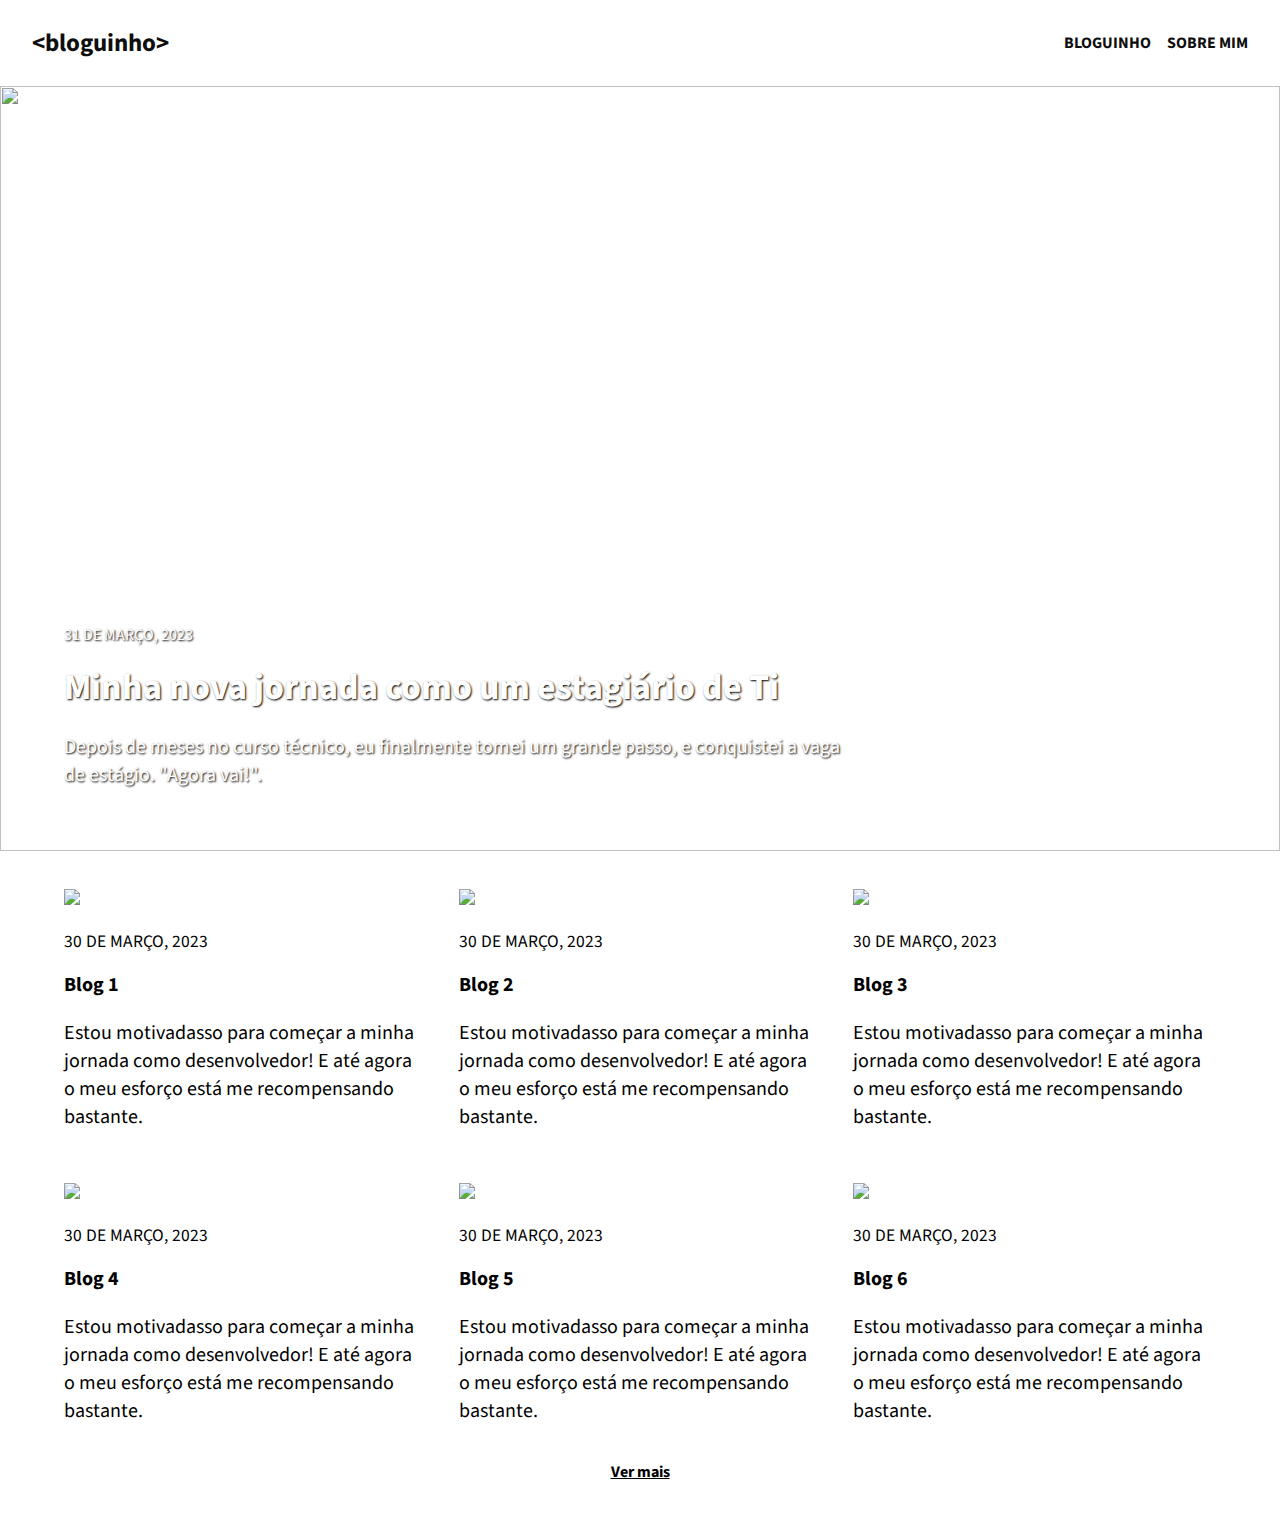
==== index.html @ e61fa1fe "arrumando responsividade no index.html" ====
<!DOCTYPE html>
<html lang="en">
  <head>
    <meta charset="UTF-8" />
    <meta http-equiv="X-UA-Compatible" content="IE=edge" />
    <meta name="viewport" content="width=device-width, initial-scale=1.0" />
    <title>Document</title>
    <link rel="preconnect" href="https://fonts.googleapis.com" />
    <link rel="preconnect" href="https://fonts.gstatic.com" crossorigin />
    <link
      href="https://fonts.googleapis.com/css2?family=Source+Sans+Pro:wght@400;700&display=swap"
      rel="stylesheet"
    />
    <script
      src="https://kit.fontawesome.com/83ab32b57d.js"
      crossorigin="anonymous"
    ></script>
    <link rel="stylesheet" href="indexStyle.css" />
  </head>

  <body>
    <header>
      <div class="logo">
        <h3>&lt;bloguinho&gt;</h3>
      </div>
      <div class="nav">
        <ul>
          <li><a href="index.html">Bloguinho</a></li>
          <li><a href="sobremim.html">Sobre Mim</a></li>
        </ul>
      </div>
    </header>
    <main>
      <section>
        <a href="post.html">
          <div class="wrapper-main-image">
            <img
              class="main-image"
              src="https://images.unsplash.com/photo-1542831371-29b0f74f9713?ixlib=rb-4.0.3&ixid=MnwxMjA3fDB8MHxzZWFyY2h8M3x8cHJvZ3JhbW1pbmd8ZW58MHx8MHx8&w=1000&q=80"
            />
            <div class="text-image">
              <p class="date">31 DE MARÇO, 2023</p>
              <h1>Minha nova jornada como um estagiário de Ti</h1>
              <div class="main-image-paragraph">
                <p>
                  Depois de meses no curso técnico, eu finalmente tomei um
                  grande passo, e conquistei a vaga de estágio. "Agora vai!".
                </p>
              </div>
            </div>
          </div>
        </a>
      </section>
      <section class="recent-posts">
        <div class="items">
            <a href="post.html" class="item-page">
                <img class="post-img" src="https://images.unsplash.com/photo-1542831371-29b0f74f9713?ixlib=rb-4.0.3&ixid=MnwxMjA3fDB8MHxzZWFyY2h8M3x8cHJvZ3JhbW1pbmd8ZW58MHx8MHx8&w=1000&q=80">
                <p class="date">30 DE MARÇO, 2023</p>
                <h2>Blog 1</h2>
                <p>Estou motivadasso para começar a minha jornada como desenvolvedor! E até agora o meu esforço está me recompensando bastante.</p>
            </a>
            <a href="post.html" class="item-page">
                <img class="post-img" src="https://images.unsplash.com/photo-1496181133206-80ce9b88a853?ixlib=rb-4.0.3&ixid=MnwxMjA3fDB8MHxwaG90by1wYWdlfHx8fGVufDB8fHx8&auto=format&fit=crop&w=1171&q=80">
                <p class="date">30 DE MARÇO, 2023</p>
                <h2>Blog 2</h2>
                <p>Estou motivadasso para começar a minha jornada como desenvolvedor! E até agora o meu esforço está me recompensando bastante.</p>
            </a>
            <a href="post.html" class="item-page">
                <img class="post-img" src="https://images.unsplash.com/photo-1512314889357-e157c22f938d?ixlib=rb-4.0.3&ixid=MnwxMjA3fDB8MHxzZWFyY2h8NXx8aWRlYXxlbnwwfHwwfHw%3D&w=1000&q=80">
                <p class="date">30 DE MARÇO, 2023</p>
                <h2>Blog 3</h2>
                <p>Estou motivadasso para começar a minha jornada como desenvolvedor! E até agora o meu esforço está me recompensando bastante.</p>
            </a>
            <a href="post.html" class="item-page">
                <img class="post-img" src="https://images.unsplash.com/photo-1617471346061-5d329ab9c574?ixlib=rb-4.0.3&ixid=MnwxMjA3fDB8MHxzZWFyY2h8Mnx8Y29tcHV0ZXIlMjBwcm9ncmFtbWluZ3xlbnwwfHwwfHw%3D&auto=format&fit=crop&w=500&q=60">
                <p class="date">30 DE MARÇO, 2023</p>
                <h2>Blog 4</h2>
                <p>Estou motivadasso para começar a minha jornada como desenvolvedor! E até agora o meu esforço está me recompensando bastante.</p>
            </a>
            <a href="post.html" class="item-page">
                <img class="post-img" src="https://images.unsplash.com/photo-1456324504439-367cee3b3c32?ixlib=rb-4.0.3&ixid=MnwxMjA3fDB8MHxwaG90by1wYWdlfHx8fGVufDB8fHx8&auto=format&fit=crop&w=870&q=80">
                <p class="date">30 DE MARÇO, 2023</p>
                <h2>Blog 5</h2>
                <p>Estou motivadasso para começar a minha jornada como desenvolvedor! E até agora o meu esforço está me recompensando bastante.</p>
            </a>
            <a href="post.html" class="item-page">
                <img class="post-img" src="https://images.unsplash.com/photo-1483058712412-4245e9b90334?ixlib=rb-4.0.3&ixid=MnwxMjA3fDB8MHxzZWFyY2h8M3x8cHJvZHVjdGl2aXR5fGVufDB8fDB8fA%3D%3D&auto=format&fit=crop&w=500&q=60">
                <p class="date">30 DE MARÇO, 2023</p>
                <h2>Blog 6</h2>
                <p>Estou motivadasso para começar a minha jornada como desenvolvedor! E até agora o meu esforço está me recompensando bastante.</p>
            </a>
        </div>
        <a class="see-more" href="/">Ver mais</a>
    </section>
    </main>
  </body>
</html>
---- indexStyle.css ----
*, *::before, *::after{
    box-sizing: border-box;
    /* soluciona todos os problemas de espaço */
}
html, body{
    margin: 0;
    padding: 0;
    font-size: 16px;
    font-family: 'Source Sans Pro', sans-serif;
}
/* TIPOGRAFIA */
h3{
    font-size: 1.25em;
    margin: 0;
}
i{
    font-size: 1.25rem;
}
p{
    font-size: 1.25em;
    letter-spacing: 1.5;
}

.date{
    font-size: 1.09375em;
}

h2{
    font-size: 1.25em;
}
h1{
    font-size: 2.5rem;
    letter-spacing: 1.5;
    padding-top: 0;
    margin-top: 0;
    margin-bottom: 0;
}
/* RESTO */
header{
    display: flex;
    flex-direction: row;
    justify-content: flex-start;
    align-items: center;
    padding: 1rem 2rem;
    background-color: #ffffff;
}
.logo{
    color: #0E0E0E;
    font-size: 1.25rem;
    display: flex;
    gap: 0.25rem;
    align-items: center;
    justify-content: left;
    transition: 0.25s;
    cursor:pointer;
    width: 20%;
    flex-wrap: wrap;
    margin-right: 2rem;

}
.nav{
    width: 80%;
    display: flex;
    justify-content: flex-end;
}
.logo h3{
    white-space: nowrap;
}
ul{
    display: flex;
    justify-content: center;
    align-items: center;
}
li{
    margin-left: 1rem;
    text-decoration: none;
    list-style: none;
}
li > a{
    font-size: 1rem;
    font-weight: 700;
    text-transform: uppercase;
    text-decoration: none;
    color: #0E0E0E;
    transition: 0.25s;
}
li > a:hover{
    color: #be123c;
    transition: 0.25s;
}
.logo:hover{
    color: #be123c;
    transition: 0.25s;
}


.main-image{
   width: 100%;
   height: 85vh;
   object-fit: cover;

}
.wrapper-main-image{
    width: 100%;
    position:relative;
}

.text-image{
    color: white;
    position:absolute;
    bottom: 0;
    margin-left: 4rem;
    margin-right: 4rem;
    margin-bottom:3rem;
    left: 0;
    text-shadow: 1px 1px 2px black;
}

.text-image > p{
    font-weight: 400;
    font-size: 1rem;
    
}

.main-image-paragraph{
    width: 80%;
  
}

.container{
    display: flex;
    max-width: 80%;
    align-items: center;
    justify-content: center;
}

article{

    width: 60%;
}

.article-wrapper{
    display: flex;
    justify-content: center;
}

h1{
    font-size: 2.25rem;
    letter-spacing: 1.5;
}

.aboutme-section{
    width: 90%;
    display: flex;
    justify-content: center;
    align-items: center;
    padding-top: 4rem;
    padding-bottom: 4rem;
}

.aboutme-text{
    color: #151515;
    margin-left: 2rem;
    width: 70%;
}

.subheading{
    color: #151515;
}

.recent-posts > .header{
    text-align: center;
}

.post-img{
    width: 100%;
}

.items{

    max-width: 90%;
    display: flex;
    flex-direction: row;
    flex-wrap: wrap;
    gap: 2rem;
  
   
}
.item-page{
    flex-basis:  288px;
    flex-grow: 1;
}
.recent-posts{
    display: flex;
    align-items: center;
    flex-direction: column;
    justify-content: center;
    margin-top: 2rem;
    margin-bottom: 2rem;
}

@media(min-width: 768px) and (max-width:1024px){
    h1{
        font-size: 3.5rem;
    }
    .main-image{
        max-height: 80vh;
    }

    .text-image p{
        font-size: 1.75rem;
    }
    .item-page{
        flex-basis:  576px;
    }
    .item-page h2{
        font-size: 3rem;
    }
    .item-page p{
        font-size: 2rem;
    }
    .see-more{
        font-size: 2rem;
    }
    header h3{
        font-size: 2.5rem;
    }
    header a{
        font-size: 2rem;
    }
    .text-image{

        position: absolute;
        top: 5rem;
        left: 0;
        right: 0;
        width: 90%;
        margin: 2 2rem;

        height: 5rem;
    }
    
}

@media(max-width: 768px){
    .logo{
        width: 100%;
        align-items: center;
        justify-content: center;
        margin-right: 0;
        padding-right: 0;
    }
    a{
        padding: 0;
        margin: 0;
    }
    li{
        margin: 0;
        padding: 0;
        display: flex;
        align-items: center;
        justify-content: center;
    }
    header{
        display: flex;
        flex-direction: column;
        align-items: center;
        justify-content: center;
        gap: 1rem;
        text-align: center;
        margin: 0;
        padding: 1rem;
    }
    .nav{
        flex-direction: column;
        align-items: center;
        justify-content: center;
        width: 100%;
        text-align: center;
    }
    .nav ul{
        display: flex;
        gap: 1rem;
        flex-direction: column;
        align-items: center;
        justify-content: center;
        padding: 0;
    }
    .container{
        margin: 0;
        padding: 0;
        flex-direction: column;
        justify-content: center;
        align-items: center;
        text-align: left;
        max-width: 90%;
    }
    main{
        width: 100%;
    }
    .aboutme-section{
        max-width: 100%;
        justify-content: center;
        align-items: center;
    }
    .aboutme-text{
        width: 100%;
    }

    p{
        font-size: 1.25em;
    }

    h3{
        font-size: 1.25em;
    }

    article{
        width: 90%;
    }
    .see-more{
        font-size: 2rem;
    }
    .text-image{

        position: absolute;
        top: 5rem;
        left: 0;
        right: 0;
        width: 90%;
        margin: 0 2rem;

        height: 5rem;
    }
    
}

.see-more{
    margin-top: 1rem;
    font-weight: 700;
    color: black;
}

.item-page{
    text-decoration: none;
    color: black;
    cursor: pointer
}


.item-page:hover h2{
    text-decoration: underline;
}
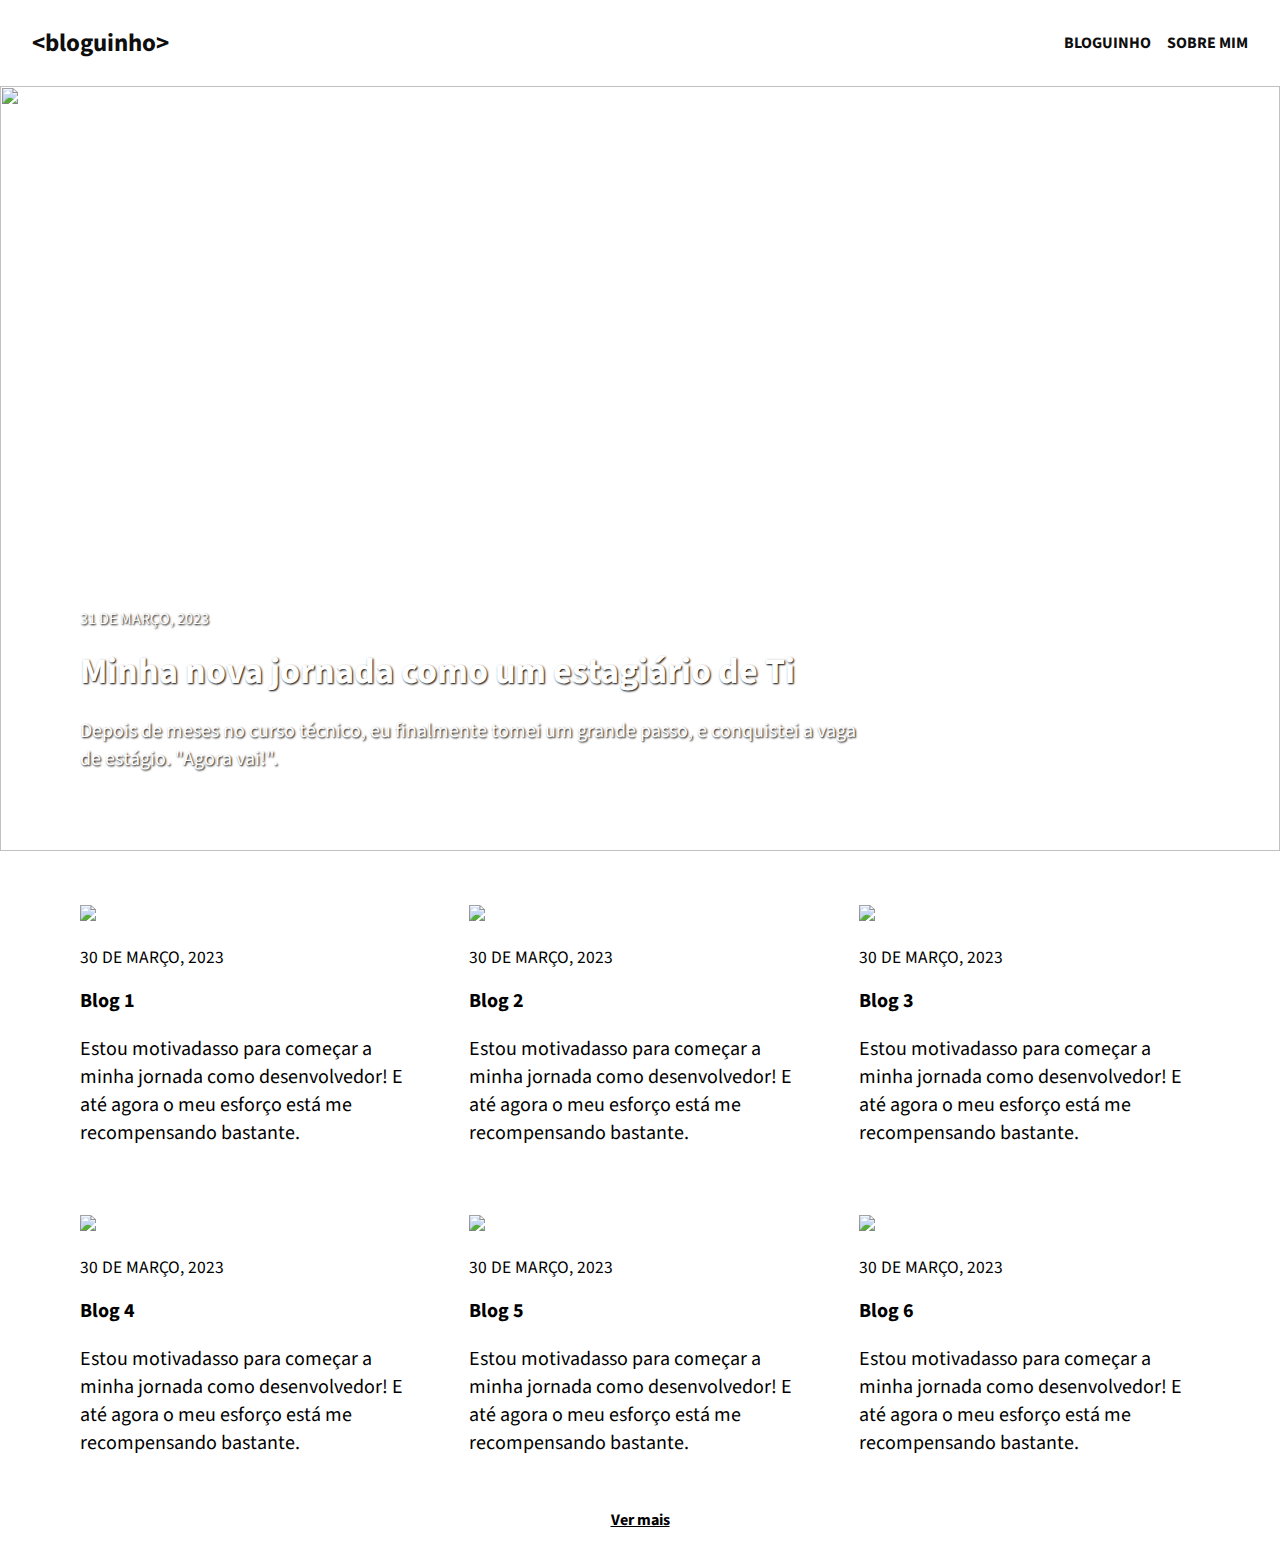
==== commit bae9156a: "finalizada a página index" ====
--- a/index.html
+++ b/index.html
@@ -4,7 +4,7 @@
     <meta charset="UTF-8" />
     <meta http-equiv="X-UA-Compatible" content="IE=edge" />
     <meta name="viewport" content="width=device-width, initial-scale=1.0" />
-    <title>Document</title>
+    <title>Bloguinho</title>
     <link rel="preconnect" href="https://fonts.googleapis.com" />
     <link rel="preconnect" href="https://fonts.gstatic.com" crossorigin />
     <link
--- a/indexStyle.css
+++ b/indexStyle.css
@@ -7,6 +7,7 @@
     padding: 0;
     font-size: 16px;
     font-family: 'Source Sans Pro', sans-serif;
+    overflow-x: hidden;
 }
 /* TIPOGRAFIA */
 h3{
@@ -96,12 +97,13 @@
 
 .main-image{
    width: 100%;
+   margin: 0;
+   padding: 0;
    height: 85vh;
    object-fit: cover;
 
 }
 .wrapper-main-image{
-    width: 100%;
     position:relative;
 }
 
@@ -109,6 +111,7 @@
     color: white;
     position:absolute;
     bottom: 0;
+    padding: 1rem;
     margin-left: 4rem;
     margin-right: 4rem;
     margin-bottom:3rem;
@@ -179,17 +182,23 @@
 .items{
 
     max-width: 90%;
-    display: flex;
-    flex-direction: row;
-    flex-wrap: wrap;
-    gap: 2rem;
-  
+    display: grid;
+    gap: 1rem;
+    grid-template-columns: repeat(auto-fit, minmax(288px, 1fr));
+    list-style: none;
+    padding: 0;
+    justify-content: center;
    
 }
+
 .item-page{
-    flex-basis:  288px;
-    flex-grow: 1;
-}
+    margin: 1rem;
+   /* flex-basis:  33%;
+    flex-shrink: 1;
+    flex-grow: 1;*/
+   
+}
+
 .recent-posts{
     display: flex;
     align-items: center;
@@ -197,7 +206,7 @@
     justify-content: center;
     margin-top: 2rem;
     margin-bottom: 2rem;
-}
+}/*
 
 @media(min-width: 768px) and (max-width:1024px){
     h1{
@@ -241,7 +250,7 @@
     }
     
 }
-
+*/
 @media(max-width: 768px){
     .logo{
         width: 100%;
@@ -293,7 +302,7 @@
         justify-content: center;
         align-items: center;
         text-align: left;
-        max-width: 90%;
+        max-width: 100%;
     }
     main{
         width: 100%;
@@ -316,7 +325,7 @@
     }
 
     article{
-        width: 90%;
+        width: 100%;
     }
     .see-more{
         font-size: 2rem;
@@ -324,13 +333,15 @@
     .text-image{
 
         position: absolute;
-        top: 5rem;
+        margin: 0 0;
+        width: 100%;
+      /*  top: 5rem;
         left: 0;
         right: 0;
         width: 90%;
-        margin: 0 2rem;
-
-        height: 5rem;
+        margin: 0 0rem;
+
+        height: 5rem;*/
     }
     
 }
